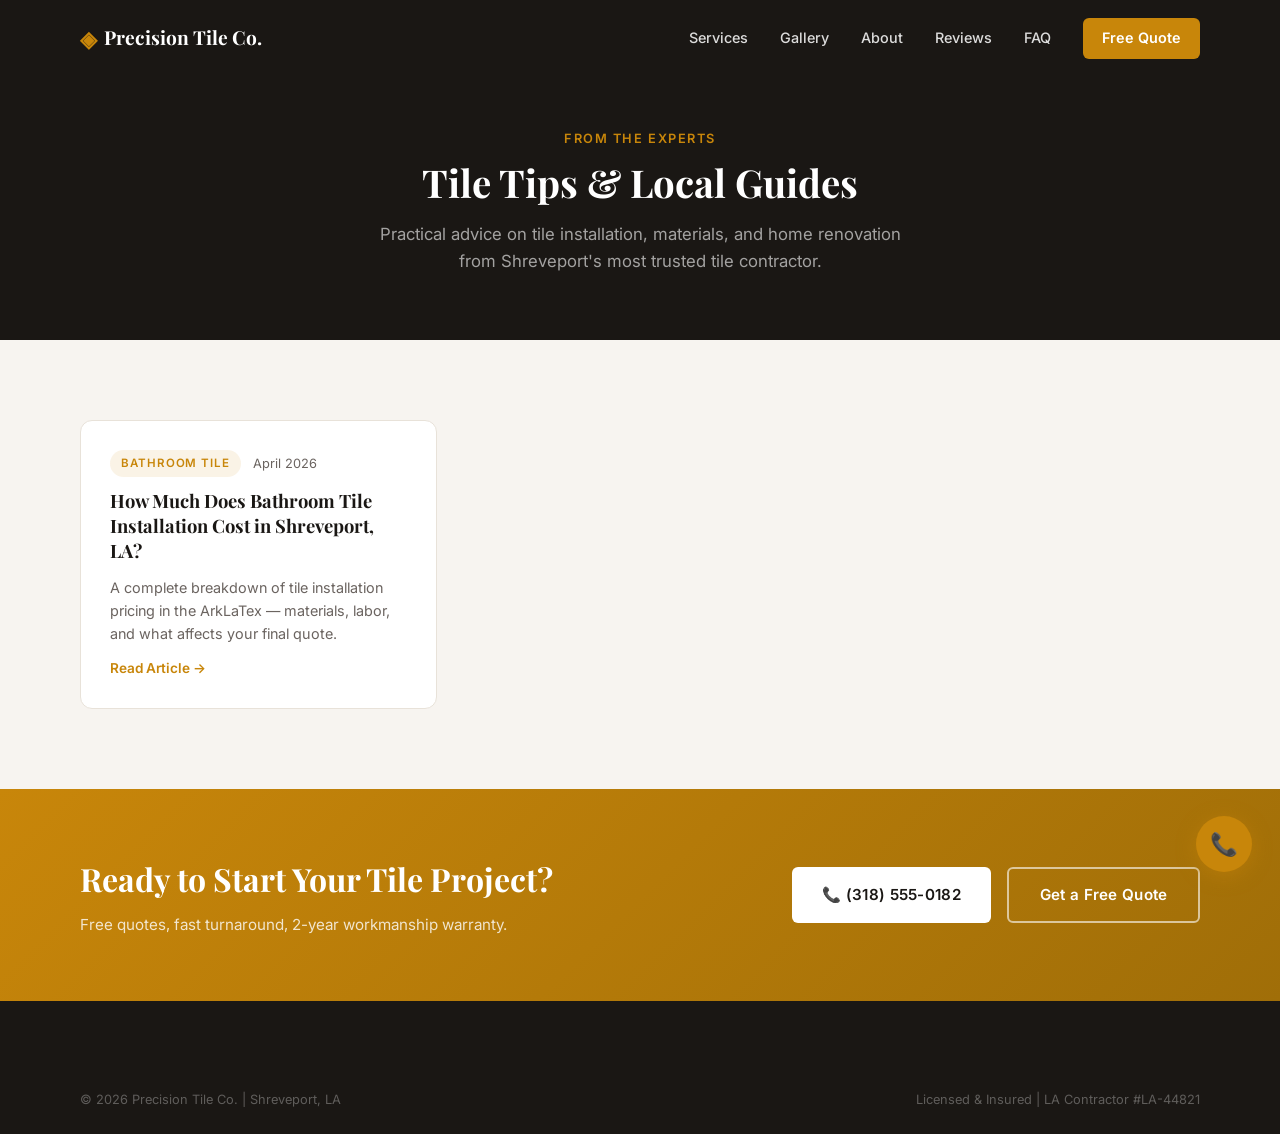
==== articles/index.html @ b84085cd "Add articles/blog section with first SEO article - articles/index.html — blog listing page - article" ====
<!DOCTYPE html>
<html lang="en">
<head>
  <meta charset="UTF-8" />
  <meta name="viewport" content="width=device-width, initial-scale=1.0" />
  <title>Tile Tips & Guides | Precision Tile Co. | Shreveport, LA</title>
  <meta name="description" content="Tile installation tips, guides, and advice from Shreveport's top-rated tile contractor. Learn about bathroom tile, kitchen backsplash, floor tile and more." />
  <link rel="canonical" href="https://tilers.vercel.app/articles/" />
  <meta property="og:title" content="Tile Tips & Guides | Precision Tile Co." />
  <meta property="og:description" content="Tile installation tips and guides from Shreveport's trusted tile contractor." />
  <meta property="og:url" content="https://tilers.vercel.app/articles/" />
  <meta property="og:type" content="website" />
  <link rel="preconnect" href="https://fonts.googleapis.com" />
  <link rel="preconnect" href="https://fonts.gstatic.com" crossorigin />
  <link href="https://fonts.googleapis.com/css2?family=Inter:wght@300;400;500;600;700&family=Playfair+Display:wght@600;700&display=swap" rel="stylesheet" />
  <link rel="stylesheet" href="../assets/css/style.css" />
  <link rel="stylesheet" href="../assets/css/articles.css" />
</head>
<body>

  <header class="nav scrolled" id="nav">
    <div class="nav__inner container">
      <a href="../" class="nav__logo">
        <span class="nav__logo-icon">◈</span>
        Precision Tile Co.
      </a>
      <button class="nav__hamburger" id="hamburger" aria-label="Toggle menu">
        <span></span><span></span><span></span>
      </button>
      <nav class="nav__links" id="navLinks">
        <a href="../#services">Services</a>
        <a href="../#gallery">Gallery</a>
        <a href="../#about">About</a>
        <a href="../#testimonials">Reviews</a>
        <a href="../#faq">FAQ</a>
        <a href="/" class="nav__cta" style="background:var(--color-primary);color:#fff;padding:.55rem 1.2rem;border-radius:6px;">Free Quote</a>
      </nav>
    </div>
  </header>

  <section class="articles-hero">
    <div class="container">
      <p class="section-eyebrow">From the Experts</p>
      <h1 class="section-title">Tile Tips & Local Guides</h1>
      <p class="section-sub">Practical advice on tile installation, materials, and home renovation from Shreveport's most trusted tile contractor.</p>
    </div>
  </section>

  <section class="articles-list">
    <div class="container">
      <div class="articles-grid" id="articlesGrid">

        <!-- ARTICLE CARDS — duplicate this block for each new article -->
        <article class="article-card">
          <div class="article-card__meta">
            <span class="article-card__category">Bathroom Tile</span>
            <span class="article-card__date">April 2026</span>
          </div>
          <h2><a href="how-much-does-bathroom-tile-installation-cost-shreveport.html">How Much Does Bathroom Tile Installation Cost in Shreveport, LA?</a></h2>
          <p>A complete breakdown of tile installation pricing in the ArkLaTex — materials, labor, and what affects your final quote.</p>
          <a href="how-much-does-bathroom-tile-installation-cost-shreveport.html" class="article-card__link">Read Article →</a>
        </article>
        <!-- END ARTICLE CARD -->

      </div>
    </div>
  </section>

  <section class="cta-band">
    <div class="container cta-band__inner">
      <div>
        <h2>Ready to Start Your Tile Project?</h2>
        <p>Free quotes, fast turnaround, 2-year workmanship warranty.</p>
      </div>
      <div class="cta-band__actions">
        <a href="tel:+13185550182" class="btn btn--white">📞 (318) 555-0182</a>
        <a href="../#contact" class="btn btn--outline-white">Get a Free Quote</a>
      </div>
    </div>
  </section>

  <footer class="footer">
    <div class="footer__bottom">
      <div class="container" style="display:flex;justify-content:space-between;flex-wrap:wrap;gap:.5rem;">
        <p style="font-size:.8rem;color:rgba(255,255,255,.3);">© 2026 Precision Tile Co. | Shreveport, LA</p>
        <p style="font-size:.8rem;color:rgba(255,255,255,.3);">Licensed & Insured | LA Contractor #LA-44821</p>
      </div>
    </div>
  </footer>

  <a href="tel:+13185550182" class="fab-call" aria-label="Call us">📞</a>
  <script src="../assets/js/main.js"></script>
</body>
</html>
---- assets/css/style.css ----
/* ============================================================
   PRECISION TILE CO. — Main Stylesheet
   ============================================================ */

/* ── Reset & Base ── */
*, *::before, *::after { box-sizing: border-box; margin: 0; padding: 0; }

:root {
  --color-primary:     #c8860a;
  --color-primary-dk:  #a06e08;
  --color-dark:        #1a1714;
  --color-dark-soft:   #2d2924;
  --color-mid:         #6b6460;
  --color-light:       #f7f4f0;
  --color-white:       #ffffff;
  --color-border:      #e8e2d9;
  --color-accent:      #4a7c6f;

  --font-body:    'Inter', sans-serif;
  --font-display: 'Playfair Display', serif;

  --radius-sm:  6px;
  --radius-md:  12px;
  --radius-lg:  20px;

  --shadow-sm:  0 1px 4px rgba(0,0,0,.08);
  --shadow-md:  0 4px 20px rgba(0,0,0,.10);
  --shadow-lg:  0 12px 40px rgba(0,0,0,.14);

  --transition: .25s ease;
  --container:  1200px;
}

html { scroll-behavior: smooth; }

body {
  font-family: var(--font-body);
  color: var(--color-dark);
  background: var(--color-white);
  line-height: 1.65;
  font-size: 16px;
  -webkit-font-smoothing: antialiased;
}

a { color: inherit; text-decoration: none; }
img { display: block; max-width: 100%; }
ul { list-style: none; }
button { cursor: pointer; font-family: inherit; border: none; background: none; }

/* ── Utilities ── */
.container {
  max-width: var(--container);
  margin-inline: auto;
  padding-inline: clamp(1.25rem, 4vw, 2.5rem);
}

.section-eyebrow {
  font-size: .8rem;
  font-weight: 600;
  letter-spacing: .12em;
  text-transform: uppercase;
  color: var(--color-primary);
  margin-bottom: .6rem;
}

.section-title {
  font-family: var(--font-display);
  font-size: clamp(1.8rem, 3vw, 2.6rem);
  line-height: 1.2;
  color: var(--color-dark);
  margin-bottom: 1rem;
}

.section-sub {
  font-size: 1.05rem;
  color: var(--color-mid);
  max-width: 560px;
  margin-inline: auto;
}

.section-header {
  text-align: center;
  margin-bottom: 3.5rem;
}

/* ── Buttons ── */
.btn {
  display: inline-flex;
  align-items: center;
  gap: .5rem;
  padding: .85rem 1.9rem;
  border-radius: var(--radius-sm);
  font-size: .95rem;
  font-weight: 600;
  letter-spacing: .02em;
  transition: all var(--transition);
  white-space: nowrap;
}

.btn--primary {
  background: var(--color-primary);
  color: var(--color-white);
}
.btn--primary:hover {
  background: var(--color-primary-dk);
  transform: translateY(-2px);
  box-shadow: 0 6px 20px rgba(200,134,10,.35);
}

.btn--ghost {
  background: rgba(255,255,255,.12);
  color: var(--color-white);
  border: 1.5px solid rgba(255,255,255,.4);
  backdrop-filter: blur(4px);
}
.btn--ghost:hover {
  background: rgba(255,255,255,.22);
  border-color: rgba(255,255,255,.7);
}

.btn--white {
  background: var(--color-white);
  color: var(--color-dark);
}
.btn--white:hover {
  background: var(--color-light);
  transform: translateY(-2px);
}

.btn--outline-white {
  border: 2px solid rgba(255,255,255,.6);
  color: var(--color-white);
}
.btn--outline-white:hover {
  background: rgba(255,255,255,.1);
  border-color: var(--color-white);
}

.btn--full { width: 100%; justify-content: center; }

/* ============================================================
   NAV
   ============================================================ */
.nav {
  position: fixed;
  top: 0; left: 0; right: 0;
  z-index: 1000;
  transition: background var(--transition), box-shadow var(--transition);
  padding-block: 1.1rem;
}

.nav.scrolled {
  background: var(--color-white);
  box-shadow: var(--shadow-sm);
}

.nav__inner {
  display: flex;
  align-items: center;
  justify-content: space-between;
  gap: 1.5rem;
}

.nav__logo {
  font-family: var(--font-display);
  font-size: 1.2rem;
  font-weight: 700;
  color: var(--color-white);
  display: flex;
  align-items: center;
  gap: .45rem;
  transition: color var(--transition);
}
.nav.scrolled .nav__logo { color: var(--color-dark); }

.nav__logo-icon {
  font-size: 1.4rem;
  color: var(--color-primary);
}

.nav__links {
  display: flex;
  align-items: center;
  gap: 2rem;
}

.nav__links a {
  font-size: .9rem;
  font-weight: 500;
  color: rgba(255,255,255,.85);
  transition: color var(--transition);
}
.nav.scrolled .nav__links a { color: var(--color-mid); }
.nav__links a:hover { color: var(--color-primary); }

.nav__cta {
  background: var(--color-primary);
  color: var(--color-white) !important;
  padding: .55rem 1.2rem;
  border-radius: var(--radius-sm);
  font-weight: 600 !important;
}
.nav__cta:hover { background: var(--color-primary-dk); }

.nav__hamburger {
  display: none;
  flex-direction: column;
  gap: 5px;
  padding: 4px;
}
.nav__hamburger span {
  display: block;
  width: 24px;
  height: 2px;
  background: var(--color-white);
  border-radius: 2px;
  transition: all var(--transition);
}
.nav.scrolled .nav__hamburger span { background: var(--color-dark); }

/* ============================================================
   HERO
   ============================================================ */
.hero {
  min-height: 100svh;
  display: flex;
  align-items: center;
  position: relative;
  overflow: hidden;
}

.hero__bg {
  position: absolute;
  inset: 0;
  background:
    linear-gradient(135deg, rgba(26,23,20,.88) 0%, rgba(26,23,20,.65) 60%, rgba(26,23,20,.5) 100%),
    repeating-linear-gradient(
      45deg,
      #2d2924 0px, #2d2924 40px,
      #231f1c 40px, #231f1c 80px
    );
  background-size: cover;
}

/* Decorative tile grid overlay */
.hero__bg::after {
  content: '';
  position: absolute;
  inset: 0;
  background-image:
    linear-gradient(rgba(200,134,10,.06) 1px, transparent 1px),
    linear-gradient(90deg, rgba(200,134,10,.06) 1px, transparent 1px);
  background-size: 60px 60px;
}

.hero__content {
  position: relative;
  z-index: 1;
  padding-block: 8rem 4rem;
  max-width: 720px;
}

.hero__eyebrow {
  font-size: .8rem;
  font-weight: 600;
  letter-spacing: .15em;
  text-transform: uppercase;
  color: var(--color-primary);
  margin-bottom: 1.2rem;
}

.hero__headline {
  font-family: var(--font-display);
  font-size: clamp(2.6rem, 6vw, 4.4rem);
  line-height: 1.1;
  color: var(--color-white);
  margin-bottom: 1.4rem;
}

.hero__headline em {
  font-style: normal;
  color: var(--color-primary);
}

.hero__sub {
  font-size: 1.1rem;
  color: rgba(255,255,255,.75);
  max-width: 520px;
  margin-bottom: 2.2rem;
}

.hero__actions {
  display: flex;
  gap: 1rem;
  flex-wrap: wrap;
  margin-bottom: 3.5rem;
}

.hero__stats {
  display: flex;
  gap: 2.5rem;
  flex-wrap: wrap;
}

.hero__stat {
  display: flex;
  flex-direction: column;
  gap: .15rem;
}

.hero__stat strong {
  font-size: 2rem;
  font-weight: 700;
  font-family: var(--font-display);
  color: var(--color-white);
  line-height: 1;
}

.hero__stat span {
  font-size: .8rem;
  color: rgba(255,255,255,.55);
  letter-spacing: .05em;
  text-transform: uppercase;
}

.hero__scroll-hint {
  position: absolute;
  bottom: 2.5rem;
  right: clamp(1.25rem, 4vw, 2.5rem);
  display: flex;
  flex-direction: column;
  align-items: center;
  gap: .8rem;
  z-index: 1;
}

.hero__scroll-hint span {
  font-size: .7rem;
  letter-spacing: .12em;
  text-transform: uppercase;
  color: rgba(255,255,255,.4);
  writing-mode: vertical-lr;
}

.hero__scroll-line {
  width: 1px;
  height: 60px;
  background: linear-gradient(to bottom, rgba(255,255,255,.4), transparent);
  animation: scrollPulse 2s ease-in-out infinite;
}

@keyframes scrollPulse {
  0%, 100% { opacity: .4; transform: scaleY(1); }
  50% { opacity: 1; transform: scaleY(1.15); }
}

/* ============================================================
   SERVICES
   ============================================================ */
.services {
  padding-block: 6rem;
  background: var(--color-white);
}

.services__grid {
  display: grid;
  grid-template-columns: repeat(auto-fill, minmax(300px, 1fr));
  gap: 1.5rem;
}

.service-card {
  background: var(--color-light);
  border: 1px solid var(--color-border);
  border-radius: var(--radius-md);
  padding: 2rem;
  position: relative;
  transition: all var(--transition);
}

.service-card:hover {
  transform: translateY(-4px);
  box-shadow: var(--shadow-md);
  border-color: var(--color-primary);
}

.service-card--featured {
  background: var(--color-dark);
  border-color: var(--color-dark);
  color: var(--color-white);
}

.service-card--featured h3 { color: var(--color-white); }
.service-card--featured p { color: rgba(255,255,255,.7); }
.service-card--featured li { color: rgba(255,255,255,.6); }

.service-card__badge {
  position: absolute;
  top: -1px;
  right: 1.5rem;
  background: var(--color-primary);
  color: var(--color-white);
  font-size: .72rem;
  font-weight: 600;
  letter-spacing: .06em;
  padding: .25rem .75rem;
  border-radius: 0 0 var(--radius-sm) var(--radius-sm);
  text-transform: uppercase;
}

.service-card__icon {
  font-size: 2rem;
  margin-bottom: 1rem;
}

.service-card h3 {
  font-family: var(--font-display);
  font-size: 1.25rem;
  margin-bottom: .6rem;
  color: var(--color-dark);
}

.service-card p {
  font-size: .9rem;
  color: var(--color-mid);
  margin-bottom: 1.2rem;
}

.service-card ul {
  display: flex;
  flex-direction: column;
  gap: .4rem;
}

.service-card li {
  font-size: .85rem;
  color: var(--color-mid);
  padding-left: 1rem;
  position: relative;
}

.service-card li::before {
  content: '→';
  position: absolute;
  left: 0;
  color: var(--color-primary);
  font-size: .75rem;
}

/* ============================================================
   PROCESS
   ============================================================ */
.process {
  padding-block: 5rem;
  background: var(--color-dark);
}

.process .section-eyebrow { color: var(--color-primary); }
.process .section-title { color: var(--color-white); }

.process__steps {
  display: flex;
  align-items: flex-start;
  gap: 0;
  flex-wrap: wrap;
}

.process__step {
  flex: 1;
  min-width: 200px;
  padding: 1.5rem;
  text-align: center;
}

.process__num {
  font-family: var(--font-display);
  font-size: 3.5rem;
  font-weight: 700;
  color: rgba(200,134,10,.25);
  line-height: 1;
  margin-bottom: .8rem;
  transition: color var(--transition);
}

.process__step:hover .process__num { color: var(--color-primary); }

.process__step h3 {
  font-size: 1rem;
  font-weight: 600;
  color: var(--color-white);
  margin-bottom: .5rem;
}

.process__step p {
  font-size: .88rem;
  color: rgba(255,255,255,.55);
  line-height: 1.6;
}

.process__connector {
  flex: 0 0 auto;
  align-self: center;
  width: 2rem;
  height: 1px;
  background: rgba(200,134,10,.25);
  margin-top: -2rem;
}

/* ============================================================
   GALLERY
   ============================================================ */
.gallery {
  padding-block: 6rem;
  background: var(--color-light);
}

.gallery__filters {
  display: flex;
  gap: .5rem;
  flex-wrap: wrap;
  justify-content: center;
  margin-bottom: 2.5rem;
}

.gallery__filter {
  padding: .5rem 1.25rem;
  border-radius: 100px;
  font-size: .85rem;
  font-weight: 500;
  color: var(--color-mid);
  border: 1.5px solid var(--color-border);
  background: var(--color-white);
  transition: all var(--transition);
}

.gallery__filter:hover,
.gallery__filter.active {
  background: var(--color-primary);
  border-color: var(--color-primary);
  color: var(--color-white);
}

.gallery__grid {
  display: grid;
  grid-template-columns: repeat(4, 1fr);
  grid-auto-rows: 220px;
  gap: 1rem;
}

.gallery__item { border-radius: var(--radius-md); overflow: hidden; }
.gallery__item--tall { grid-row: span 2; }
.gallery__item--wide { grid-column: span 2; }

.gallery__item.hidden { display: none; }

.gallery__placeholder {
  width: 100%;
  height: 100%;
  display: flex;
  align-items: flex-end;
  padding: 1.2rem;
  position: relative;
  overflow: hidden;
  transition: transform var(--transition);
}

.gallery__item:hover .gallery__placeholder { transform: scale(1.03); }

.gallery__placeholder::before {
  content: '';
  position: absolute;
  inset: 0;
  background: linear-gradient(to top, rgba(0,0,0,.65) 0%, transparent 55%);
  z-index: 1;
}

.gallery__placeholder--1 { background: linear-gradient(135deg, #6b7280 0%, #9ca3af 50%, #d1d5db 100%); }
.gallery__placeholder--2 { background: linear-gradient(135deg, #78716c 0%, #a8a29e 50%, #e7e5e4 100%); }
.gallery__placeholder--3 { background: linear-gradient(135deg, #4b5563 0%, #6b7280 50%, #9ca3af 100%); }
.gallery__placeholder--4 { background: linear-gradient(135deg, #57534e 0%, #78716c 50%, #a8a29e 100%); }
.gallery__placeholder--5 { background: linear-gradient(135deg, #44403c 0%, #78716c 50%, #d6d3d1 100%); }
.gallery__placeholder--6 { background: linear-gradient(135deg, #374151 0%, #6b7280 50%, #d1d5db 100%); }
.gallery__placeholder--7 { background: linear-gradient(135deg, #292524 0%, #57534e 50%, #a8a29e 100%); }
.gallery__placeholder--8 { background: linear-gradient(135deg, #1c1917 0%, #44403c 50%, #78716c 100%); }

/* Tile pattern overlays */
.gallery__placeholder--1::after,
.gallery__placeholder--3::after,
.gallery__placeholder--7::after {
  content: '';
  position: absolute;
  inset: 0;
  background-image:
    linear-gradient(rgba(255,255,255,.07) 1px, transparent 1px),
    linear-gradient(90deg, rgba(255,255,255,.07) 1px, transparent 1px);
  background-size: 40px 40px;
}

.gallery__placeholder--2::after,
.gallery__placeholder--5::after {
  content: '';
  position: absolute;
  inset: 0;
  background-image:
    linear-gradient(rgba(255,255,255,.06) 1px, transparent 1px),
    linear-gradient(90deg, rgba(255,255,255,.06) 1px, transparent 1px);
  background-size: 60px 60px;
}

.gallery__label {
  position: relative;
  z-index: 2;
  color: var(--color-white);
  font-size: .85rem;
  font-weight: 500;
  line-height: 1.4;
}

.gallery__label small {
  display: block;
  font-size: .75rem;
  color: rgba(255,255,255,.7);
  font-weight: 400;
  margin-top: .15rem;
}

/* ============================================================
   ABOUT
   ============================================================ */
.about {
  padding-block: 6rem;
  background: var(--color-white);
}

.about__inner {
  display: grid;
  grid-template-columns: 1fr 1.1fr;
  gap: 5rem;
  align-items: center;
}

.about__img-block {
  position: relative;
}

.about__img-main {
  border-radius: var(--radius-lg);
  overflow: hidden;
  aspect-ratio: 4/5;
}

.about__img-placeholder {
  width: 100%;
  height: 100%;
  background: linear-gradient(135deg, var(--color-dark-soft) 0%, #44403c 60%, #78716c 100%);
  display: flex;
  align-items: center;
  justify-content: center;
  position: relative;
  min-height: 400px;
}

.about__img-placeholder::after {
  content: '';
  position: absolute;
  inset: 0;
  background-image:
    linear-gradient(rgba(200,134,10,.08) 1px, transparent 1px),
    linear-gradient(90deg, rgba(200,134,10,.08) 1px, transparent 1px);
  background-size: 30px 30px;
}

.about__img-placeholder span {
  position: relative;
  z-index: 1;
  font-family: var(--font-display);
  font-size: 1.3rem;
  color: rgba(255,255,255,.5);
  letter-spacing: .05em;
}

.about__badge-card {
  position: absolute;
  bottom: -1.5rem;
  right: -1.5rem;
  background: var(--color-white);
  border-radius: var(--radius-md);
  padding: 1.2rem 1.5rem;
  box-shadow: var(--shadow-lg);
  border: 1px solid var(--color-border);
  max-width: 220px;
}

.about__badge-card strong {
  display: block;
  font-size: .95rem;
  color: var(--color-dark);
  margin-bottom: .25rem;
}

.about__badge-card span {
  font-size: .78rem;
  color: var(--color-mid);
  line-height: 1.4;
}

.about__content .section-title { margin-bottom: 1.2rem; }

.about__content p {
  color: var(--color-mid);
  margin-bottom: 1rem;
  font-size: .95rem;
}

.about__highlights {
  display: flex;
  flex-direction: column;
  gap: 1.2rem;
  margin: 2rem 0;
}

.about__highlight {
  display: flex;
  gap: 1rem;
  align-items: flex-start;
}

.about__highlight-icon {
  flex-shrink: 0;
  width: 28px;
  height: 28px;
  border-radius: 50%;
  background: rgba(200,134,10,.12);
  color: var(--color-primary);
  display: flex;
  align-items: center;
  justify-content: center;
  font-size: .85rem;
  font-weight: 700;
  margin-top: .1rem;
}

.about__highlight strong {
  display: block;
  font-size: .9rem;
  color: var(--color-dark);
  margin-bottom: .2rem;
}

.about__highlight p {
  font-size: .85rem;
  color: var(--color-mid);
  margin: 0;
}

/* ============================================================
   TESTIMONIALS
   ============================================================ */
.testimonials {
  padding-block: 6rem;
  background: var(--color-light);
}

.testimonials__grid {
  display: grid;
  grid-template-columns: repeat(auto-fill, minmax(300px, 1fr));
  gap: 1.5rem;
}

.testimonial-card {
  background: var(--color-white);
  border: 1px solid var(--color-border);
  border-radius: var(--radius-md);
  padding: 1.8rem;
  transition: all var(--transition);
}

.testimonial-card:hover {
  transform: translateY(-3px);
  box-shadow: var(--shadow-md);
}

.testimonial-card--featured {
  background: var(--color-dark);
  border-color: var(--color-dark);
  grid-row: span 1;
}

.testimonial-card--featured .testimonial-card__stars { color: var(--color-primary); }
.testimonial-card--featured p { color: rgba(255,255,255,.8); }
.testimonial-card--featured strong { color: var(--color-white); }
.testimonial-card--featured span { color: rgba(255,255,255,.45); }

.testimonial-card__stars {
  color: #f59e0b;
  font-size: 1rem;
  letter-spacing: .05em;
  margin-bottom: 1rem;
}

.testimonial-card p {
  font-size: .9rem;
  color: var(--color-mid);
  line-height: 1.7;
  margin-bottom: 1.5rem;
  font-style: italic;
}

.testimonial-card p::before { content: '"'; }
.testimonial-card p::after { content: '"'; }

.testimonial-card__author {
  display: flex;
  align-items: center;
  gap: .9rem;
}

.testimonial-card__avatar {
  width: 40px;
  height: 40px;
  border-radius: 50%;
  background: var(--color-primary);
  color: var(--color-white);
  display: flex;
  align-items: center;
  justify-content: center;
  font-size: .75rem;
  font-weight: 700;
  letter-spacing: .03em;
  flex-shrink: 0;
}

.testimonial-card__author strong {
  display: block;
  font-size: .9rem;
  color: var(--color-dark);
}

.testimonial-card__author span {
  font-size: .8rem;
  color: var(--color-mid);
}

/* ============================================================
   CTA BAND
   ============================================================ */
.cta-band {
  background: linear-gradient(135deg, var(--color-primary) 0%, var(--color-primary-dk) 100%);
  padding-block: 4rem;
}

.cta-band__inner {
  display: flex;
  align-items: center;
  justify-content: space-between;
  gap: 2rem;
  flex-wrap: wrap;
}

.cta-band h2 {
  font-family: var(--font-display);
  font-size: clamp(1.5rem, 3vw, 2rem);
  color: var(--color-white);
  margin-bottom: .4rem;
}

.cta-band p { color: rgba(255,255,255,.8); font-size: .95rem; }

.cta-band__actions {
  display: flex;
  gap: 1rem;
  flex-wrap: wrap;
}

/* ============================================================
   CONTACT
   ============================================================ */
.contact {
  padding-block: 6rem;
  background: var(--color-white);
}

.contact__inner {
  display: grid;
  grid-template-columns: 1fr 1.2fr;
  gap: 5rem;
  align-items: flex-start;
}

.contact__info .section-title { margin-bottom: 1rem; }

.contact__info > p {
  font-size: .95rem;
  color: var(--color-mid);
  margin-bottom: 2rem;
}

.contact__details {
  display: flex;
  flex-direction: column;
  gap: 1.4rem;
}

.contact__detail {
  display: flex;
  gap: 1rem;
  align-items: flex-start;
}

.contact__detail-icon {
  font-size: 1.2rem;
  width: 40px;
  height: 40px;
  border-radius: var(--radius-sm);
  background: var(--color-light);
  display: flex;
  align-items: center;
  justify-content: center;
  flex-shrink: 0;
}

.contact__detail strong {
  display: block;
  font-size: .85rem;
  color: var(--color-mid);
  font-weight: 500;
  margin-bottom: .15rem;
}

.contact__detail span,
.contact__detail p {
  font-size: .9rem;
  color: var(--color-dark);
  line-height: 1.5;
}

.contact__detail a { color: var(--color-primary); }
.contact__detail a:hover { text-decoration: underline; }

/* Form */
.contact__form {
  background: var(--color-light);
  border-radius: var(--radius-lg);
  padding: 2.5rem;
  border: 1px solid var(--color-border);
}

.form-row {
  display: grid;
  grid-template-columns: 1fr 1fr;
  gap: 1rem;
}

.form-group {
  display: flex;
  flex-direction: column;
  gap: .45rem;
  margin-bottom: 1.2rem;
}

.form-group label {
  font-size: .82rem;
  font-weight: 600;
  color: var(--color-dark);
  letter-spacing: .02em;
}

.form-group input,
.form-group select,
.form-group textarea {
  width: 100%;
  padding: .75rem 1rem;
  border-radius: var(--radius-sm);
  border: 1.5px solid var(--color-border);
  background: var(--color-white);
  font-family: var(--font-body);
  font-size: .9rem;
  color: var(--color-dark);
  transition: border-color var(--transition);
  outline: none;
  appearance: none;
}

.form-group input:focus,
.form-group select:focus,
.form-group textarea:focus {
  border-color: var(--color-primary);
  box-shadow: 0 0 0 3px rgba(200,134,10,.12);
}

.form-group textarea { resize: vertical; min-height: 120px; }

.form-note {
  font-size: .75rem;
  color: var(--color-mid);
  text-align: center;
  margin-top: .75rem;
}

.form-success {
  display: none;
  background: rgba(74,124,111,.12);
  border: 1px solid var(--color-accent);
  color: var(--color-accent);
  border-radius: var(--radius-sm);
  padding: .9rem 1.2rem;
  text-align: center;
  font-weight: 500;
  margin-top: 1rem;
}

.form-success.visible { display: block; }

/* ============================================================
   FOOTER
   ============================================================ */
.footer {
  background: var(--color-dark);
  padding-top: 4rem;
}

.footer__inner {
  display: grid;
  grid-template-columns: 2fr 1fr 1fr 1.5fr;
  gap: 3rem;
  padding-bottom: 3rem;
  border-bottom: 1px solid rgba(255,255,255,.08);
}

.footer__brand .nav__logo {
  color: var(--color-white);
  margin-bottom: 1rem;
  display: inline-flex;
}

.footer__brand p {
  font-size: .88rem;
  color: rgba(255,255,255,.45);
  max-width: 260px;
  line-height: 1.6;
}

.footer__links,
.footer__contact {
  display: flex;
  flex-direction: column;
  gap: .75rem;
}

.footer__links strong,
.footer__contact strong {
  font-size: .8rem;
  font-weight: 600;
  letter-spacing: .1em;
  text-transform: uppercase;
  color: rgba(255,255,255,.5);
  margin-bottom: .25rem;
}

.footer__links a,
.footer__contact a {
  font-size: .88rem;
  color: rgba(255,255,255,.6);
  transition: color var(--transition);
}

.footer__links a:hover,
.footer__contact a:hover { color: var(--color-primary); }

.footer__contact p {
  font-size: .88rem;
  color: rgba(255,255,255,.45);
}

.footer__bottom {
  padding-block: 1.5rem;
}

.footer__bottom .container {
  display: flex;
  justify-content: space-between;
  flex-wrap: wrap;
  gap: .5rem;
}

.footer__bottom p {
  font-size: .8rem;
  color: rgba(255,255,255,.3);
}

/* ============================================================
   FLOATING CALL BUTTON
   ============================================================ */
.fab-call {
  position: fixed;
  bottom: 1.75rem;
  right: 1.75rem;
  width: 56px;
  height: 56px;
  border-radius: 50%;
  background: var(--color-primary);
  color: var(--color-white);
  display: flex;
  align-items: center;
  justify-content: center;
  font-size: 1.4rem;
  box-shadow: 0 4px 20px rgba(200,134,10,.45);
  z-index: 900;
  transition: all var(--transition);
  animation: fabPulse 3s ease-in-out infinite;
}

.fab-call:hover {
  transform: scale(1.1);
  box-shadow: 0 6px 28px rgba(200,134,10,.6);
}

@keyframes fabPulse {
  0%, 100% { box-shadow: 0 4px 20px rgba(200,134,10,.45); }
  50% { box-shadow: 0 4px 32px rgba(200,134,10,.7); }
}

/* ============================================================
   FAQ
   ============================================================ */
.faq {
  padding-block: 6rem;
  background: var(--color-white);
}

.faq__grid {
  max-width: 800px;
  margin-inline: auto;
  display: flex;
  flex-direction: column;
  gap: .75rem;
}

.faq__item {
  border: 1px solid var(--color-border);
  border-radius: var(--radius-md);
  overflow: hidden;
  transition: border-color var(--transition);
}

.faq__item.open { border-color: var(--color-primary); }

.faq__question {
  width: 100%;
  display: flex;
  justify-content: space-between;
  align-items: center;
  gap: 1rem;
  padding: 1.2rem 1.5rem;
  text-align: left;
  font-size: .95rem;
  font-weight: 600;
  color: var(--color-dark);
  background: var(--color-light);
  cursor: pointer;
  transition: background var(--transition), color var(--transition);
}

.faq__item.open .faq__question {
  background: var(--color-dark);
  color: var(--color-white);
}

.faq__icon {
  flex-shrink: 0;
  width: 24px;
  height: 24px;
  border-radius: 50%;
  background: var(--color-border);
  display: flex;
  align-items: center;
  justify-content: center;
  font-size: 1.1rem;
  font-weight: 400;
  transition: all var(--transition);
  color: var(--color-mid);
}

.faq__item.open .faq__icon {
  background: var(--color-primary);
  color: var(--color-white);
  transform: rotate(45deg);
}

.faq__answer {
  max-height: 0;
  overflow: hidden;
  transition: max-height .35s ease, padding .35s ease;
}

.faq__item.open .faq__answer { max-height: 300px; }

.faq__answer p {
  padding: 1.2rem 1.5rem;
  font-size: .92rem;
  color: var(--color-mid);
  line-height: 1.7;
  border-top: 1px solid var(--color-border);
}

.faq__answer a { color: var(--color-primary); }
.faq__answer a:hover { text-decoration: underline; }

/* ============================================================
   ANIMATIONS
   ============================================================ */
.fade-in {
  opacity: 0;
  transform: translateY(24px);
  transition: opacity .6s ease, transform .6s ease;
}

.fade-in.visible {
  opacity: 1;
  transform: translateY(0);
}

/* ============================================================
   RESPONSIVE
   ============================================================ */
@media (max-width: 1024px) {
  .about__inner { grid-template-columns: 1fr; gap: 3rem; }
  .about__visual { display: none; }
  .contact__inner { grid-template-columns: 1fr; gap: 3rem; }
  .footer__inner { grid-template-columns: 1fr 1fr; gap: 2rem; }
  .gallery__grid { grid-template-columns: repeat(3, 1fr); }
}

@media (max-width: 768px) {
  .nav__links {
    position: fixed;
    top: 0; left: 0; right: 0;
    height: 100svh;
    background: var(--color-dark);
    flex-direction: column;
    justify-content: center;
    gap: 2.5rem;
    transform: translateX(-100%);
    transition: transform .35s ease;
    z-index: 999;
  }

  .nav__links.open { transform: translateX(0); }
  .nav__links a { color: var(--color-white) !important; font-size: 1.2rem; }
  .nav__links .nav__cta { padding: .7rem 2rem; }

  .nav__hamburger { display: flex; z-index: 1001; }
  .nav__hamburger.active span:nth-child(1) { transform: rotate(45deg) translate(5px, 5px); }
  .nav__hamburger.active span:nth-child(2) { opacity: 0; }
  .nav__hamburger.active span:nth-child(3) { transform: rotate(-45deg) translate(5px, -5px); }

  .hero__actions { flex-direction: column; }
  .hero__stats { gap: 1.5rem; }

  .process__steps { flex-direction: column; align-items: center; }
  .process__connector { width: 1px; height: 2rem; }

  .gallery__grid {
    grid-template-columns: repeat(2, 1fr);
    grid-auto-rows: 180px;
  }
  .gallery__item--wide { grid-column: span 2; }

  .form-row { grid-template-columns: 1fr; }

  .footer__inner { grid-template-columns: 1fr; }

  .cta-band__inner { flex-direction: column; text-align: center; }
  .cta-band__actions { justify-content: center; }

  .testimonials__grid { grid-template-columns: 1fr; }
  .services__grid { grid-template-columns: 1fr; }
}

@media (max-width: 480px) {
  .gallery__grid {
    grid-template-columns: 1fr;
    grid-auto-rows: 200px;
  }
  .gallery__item--tall,
  .gallery__item--wide { grid-column: span 1; grid-row: span 1; }
  .footer__bottom .container { flex-direction: column; }
  .hero__stat strong { font-size: 1.6rem; }
}
---- assets/css/articles.css ----
/* ============================================================
   ARTICLES — Listing & Single Article Pages
   ============================================================ */

/* ── Articles Hero ── */
.articles-hero {
  padding-block: 8rem 4rem;
  background: var(--color-dark);
  text-align: center;
}

.articles-hero .section-eyebrow { color: var(--color-primary); }
.articles-hero .section-title { color: var(--color-white); }
.articles-hero .section-sub { color: rgba(255,255,255,.6); margin-inline: auto; }

/* ── Articles Listing ── */
.articles-list {
  padding-block: 5rem;
  background: var(--color-light);
}

.articles-grid {
  display: grid;
  grid-template-columns: repeat(auto-fill, minmax(320px, 1fr));
  gap: 1.5rem;
}

.article-card {
  background: var(--color-white);
  border: 1px solid var(--color-border);
  border-radius: var(--radius-md);
  padding: 1.8rem;
  transition: all var(--transition);
  display: flex;
  flex-direction: column;
  gap: .75rem;
}

.article-card:hover {
  transform: translateY(-3px);
  box-shadow: var(--shadow-md);
  border-color: var(--color-primary);
}

.article-card__meta {
  display: flex;
  align-items: center;
  gap: .75rem;
}

.article-card__category {
  font-size: .72rem;
  font-weight: 600;
  letter-spacing: .08em;
  text-transform: uppercase;
  background: rgba(200,134,10,.1);
  color: var(--color-primary);
  padding: .25rem .7rem;
  border-radius: 100px;
}

.article-card__date {
  font-size: .8rem;
  color: var(--color-mid);
}

.article-card h2 {
  font-family: var(--font-display);
  font-size: 1.15rem;
  line-height: 1.35;
  color: var(--color-dark);
}

.article-card h2 a { color: inherit; }
.article-card h2 a:hover { color: var(--color-primary); }

.article-card p {
  font-size: .9rem;
  color: var(--color-mid);
  line-height: 1.6;
  flex: 1;
}

.article-card__link {
  font-size: .85rem;
  font-weight: 600;
  color: var(--color-primary);
  transition: gap var(--transition);
}

.article-card__link:hover { text-decoration: underline; }

/* ── Single Article Layout ── */
.article-layout {
  display: grid;
  grid-template-columns: 1fr 300px;
  gap: 4rem;
  padding-block: 4rem;
  align-items: flex-start;
}

/* ── Article Header ── */
.article-header {
  margin-bottom: 2.5rem;
  padding-bottom: 2rem;
  border-bottom: 1px solid var(--color-border);
}

.article-header__meta {
  display: flex;
  align-items: center;
  gap: 1rem;
  flex-wrap: wrap;
  margin-bottom: 1.2rem;
}

.article-breadcrumb {
  font-size: .82rem;
  color: var(--color-mid);
  transition: color var(--transition);
}
.article-breadcrumb:hover { color: var(--color-primary); }

.article-header h1 {
  font-family: var(--font-display);
  font-size: clamp(1.6rem, 3vw, 2.4rem);
  line-height: 1.2;
  color: var(--color-dark);
  margin-bottom: 1rem;
}

.article-intro {
  font-size: 1.05rem;
  color: var(--color-mid);
  line-height: 1.7;
  margin-bottom: 1.5rem;
}

.article-author {
  display: flex;
  align-items: center;
  gap: .9rem;
}

.article-author__avatar {
  width: 44px;
  height: 44px;
  border-radius: 50%;
  background: var(--color-primary);
  color: var(--color-white);
  display: flex;
  align-items: center;
  justify-content: center;
  font-size: .78rem;
  font-weight: 700;
  flex-shrink: 0;
}

.article-author strong { display: block; font-size: .9rem; }
.article-author span { font-size: .8rem; color: var(--color-mid); }

/* ── Article Content ── */
.article-content h2 {
  font-family: var(--font-display);
  font-size: 1.4rem;
  color: var(--color-dark);
  margin-top: 2.5rem;
  margin-bottom: .9rem;
}

.article-content h3 {
  font-size: 1rem;
  font-weight: 600;
  color: var(--color-dark);
  margin-top: 1.8rem;
  margin-bottom: .6rem;
}

.article-content p {
  font-size: .95rem;
  color: var(--color-mid);
  line-height: 1.75;
  margin-bottom: 1rem;
}

.article-content ul {
  margin-bottom: 1rem;
  padding-left: 0;
  display: flex;
  flex-direction: column;
  gap: .4rem;
}

.article-content li {
  font-size: .92rem;
  color: var(--color-mid);
  padding-left: 1.2rem;
  position: relative;
  line-height: 1.6;
}

.article-content li::before {
  content: '→';
  position: absolute;
  left: 0;
  color: var(--color-primary);
  font-size: .8rem;
}

.article-content strong { color: var(--color-dark); }

/* ── Price Table ── */
.price-table {
  border: 1px solid var(--color-border);
  border-radius: var(--radius-md);
  overflow: hidden;
  margin-block: 1.5rem;
}

.price-row {
  display: grid;
  grid-template-columns: 1fr auto;
  gap: 1rem;
  padding: .9rem 1.2rem;
  font-size: .9rem;
  border-bottom: 1px solid var(--color-border);
}

.price-row:last-child { border-bottom: none; }

.price-row--header {
  background: var(--color-dark);
  color: var(--color-white);
  font-weight: 600;
  font-size: .8rem;
  letter-spacing: .04em;
}

.price-row:not(.price-row--header):nth-child(even) {
  background: var(--color-light);
}

.price-row span:last-child {
  font-weight: 600;
  color: var(--color-dark);
  white-space: nowrap;
}

.price-row--header span:last-child { color: var(--color-white); }

/* ── Article CTA Box ── */
.article-cta {
  background: var(--color-dark);
  border-radius: var(--radius-md);
  padding: 2rem;
  margin-block: 2.5rem;
}

.article-cta h3 {
  font-family: var(--font-display);
  font-size: 1.2rem;
  color: var(--color-white);
  margin-top: 0;
  margin-bottom: .5rem;
}

.article-cta p {
  color: rgba(255,255,255,.65);
  margin-bottom: 0;
}

/* ── Sidebar ── */
.article-sidebar {
  display: flex;
  flex-direction: column;
  gap: 1.25rem;
  position: sticky;
  top: 6rem;
}

.sidebar-card {
  background: var(--color-light);
  border: 1px solid var(--color-border);
  border-radius: var(--radius-md);
  padding: 1.4rem;
  display: flex;
  flex-direction: column;
  gap: .75rem;
}

.sidebar-card strong {
  font-size: .85rem;
  font-weight: 700;
  color: var(--color-dark);
  text-transform: uppercase;
  letter-spacing: .06em;
}

.sidebar-card p {
  font-size: .85rem;
  color: var(--color-mid);
  line-height: 1.5;
}

.sidebar-links {
  display: flex;
  flex-direction: column;
  gap: .5rem;
}

.sidebar-links li { padding-left: 0; }
.sidebar-links li::before { display: none; }

.sidebar-links a {
  font-size: .88rem;
  color: var(--color-mid);
  transition: color var(--transition);
  display: flex;
  align-items: center;
  gap: .4rem;
}

.sidebar-links a:hover { color: var(--color-primary); }

/* ── Responsive ── */
@media (max-width: 900px) {
  .article-layout {
    grid-template-columns: 1fr;
    gap: 2.5rem;
  }

  .article-sidebar {
    position: static;
    flex-direction: row;
    flex-wrap: wrap;
  }

  .sidebar-card { flex: 1; min-width: 220px; }
}

@media (max-width: 600px) {
  .articles-hero { padding-block: 7rem 3rem; }
  .article-sidebar { flex-direction: column; }
  .price-row { grid-template-columns: 1fr; gap: .2rem; }
  .price-row span:last-child { font-size: .85rem; }
}
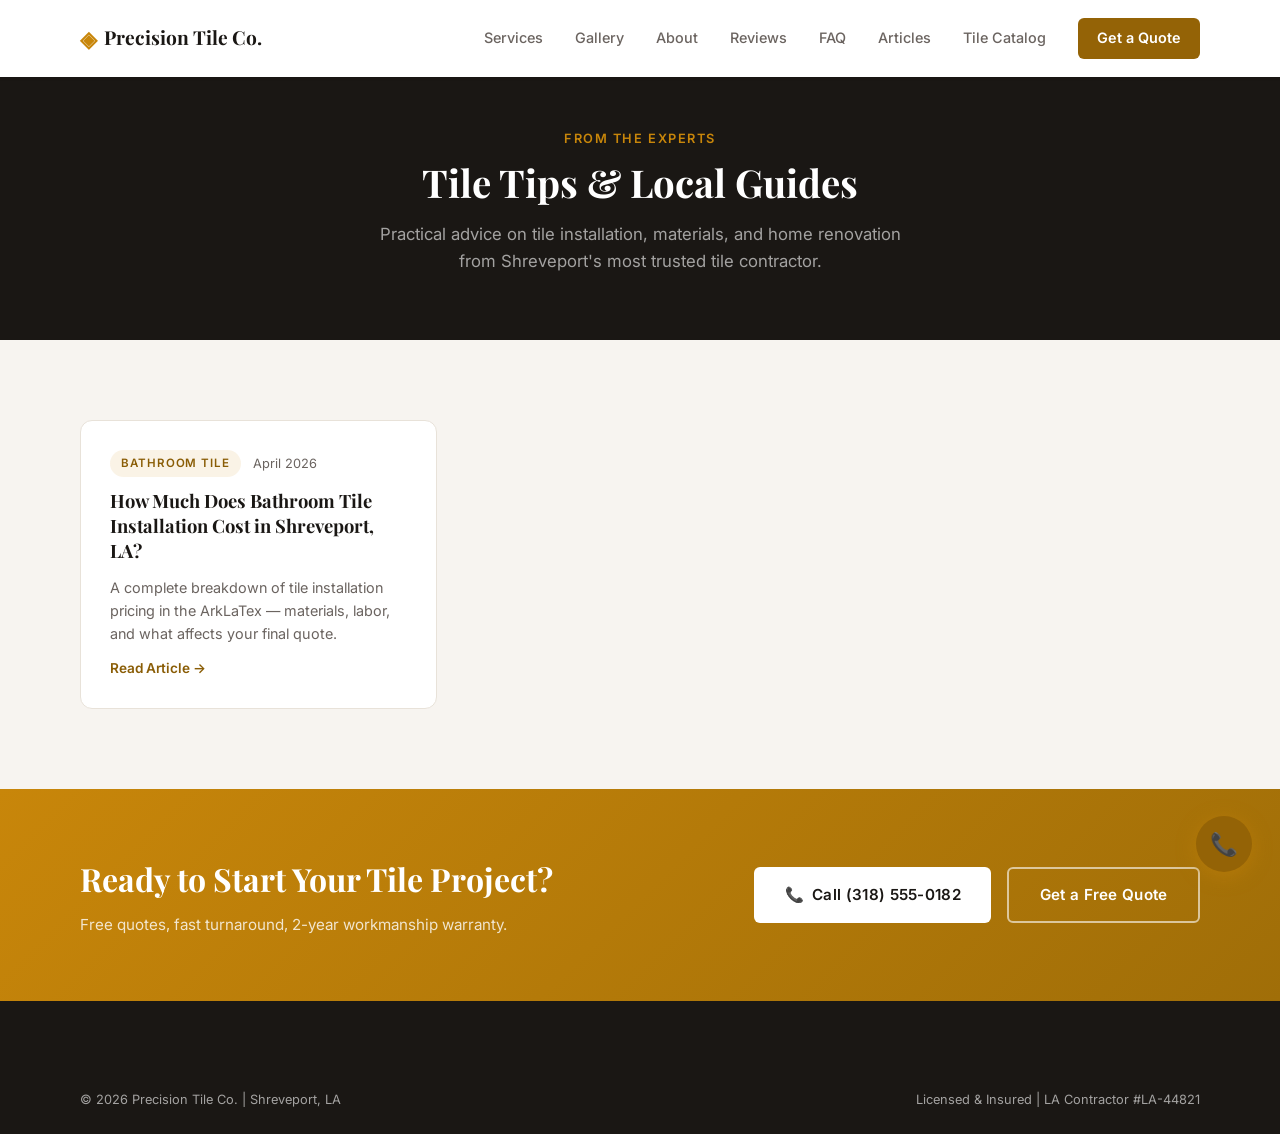
==== commit 0ccd9556: "Capture form leads, fix article JS crash, raise a11y and SEO scores - Homepage contact form only sim" ====
--- a/articles/index.html
+++ b/articles/index.html
@@ -12,31 +12,39 @@
   <meta property="og:type" content="website" />
   <link rel="preconnect" href="https://fonts.googleapis.com" />
   <link rel="preconnect" href="https://fonts.gstatic.com" crossorigin />
-  <link href="https://fonts.googleapis.com/css2?family=Inter:wght@300;400;500;600;700&family=Playfair+Display:wght@600;700&display=swap" rel="stylesheet" />
+  <link href="https://fonts.googleapis.com/css2?family=Inter:wght@400;500;600;700&family=Playfair+Display:wght@600;700&display=swap" rel="stylesheet" />
   <link rel="stylesheet" href="../assets/css/style.css" />
   <link rel="stylesheet" href="../assets/css/articles.css" />
+  <link rel="icon" href="../favicon.svg" type="image/svg+xml" />
+  <meta name="theme-color" content="#1a1714" />
 </head>
 <body>
+
+  <a href="#main" class="skip-link">Skip to content</a>
 
   <header class="nav scrolled" id="nav">
     <div class="nav__inner container">
       <a href="../" class="nav__logo">
-        <span class="nav__logo-icon">◈</span>
+        <span class="nav__logo-icon" aria-hidden="true">◈</span>
         Precision Tile Co.
       </a>
-      <button class="nav__hamburger" id="hamburger" aria-label="Toggle menu">
+      <button class="nav__hamburger" id="hamburger" aria-label="Toggle menu" aria-expanded="false" aria-controls="navLinks">
         <span></span><span></span><span></span>
       </button>
-      <nav class="nav__links" id="navLinks">
+      <nav class="nav__links" id="navLinks" aria-label="Main">
         <a href="../#services">Services</a>
         <a href="../#gallery">Gallery</a>
         <a href="../#about">About</a>
         <a href="../#testimonials">Reviews</a>
         <a href="../#faq">FAQ</a>
-        <a href="/" class="nav__cta" style="background:var(--color-primary);color:#fff;padding:.55rem 1.2rem;border-radius:6px;">Free Quote</a>
+        <a href="../articles/" aria-current="page">Articles</a>
+        <a href="../daltile-catalog/">Tile Catalog</a>
+        <a href="../quote.html" class="nav__cta">Get a Quote</a>
       </nav>
     </div>
   </header>
+
+  <main id="main">
 
   <section class="articles-hero">
     <div class="container">
@@ -66,6 +74,8 @@
     </div>
   </section>
 
+  </main>
+
   <section class="cta-band">
     <div class="container cta-band__inner">
       <div>
@@ -73,8 +83,8 @@
         <p>Free quotes, fast turnaround, 2-year workmanship warranty.</p>
       </div>
       <div class="cta-band__actions">
-        <a href="tel:+13185550182" class="btn btn--white">📞 (318) 555-0182</a>
-        <a href="../#contact" class="btn btn--outline-white">Get a Free Quote</a>
+        <a href="tel:+13185550182" class="btn btn--white"><span aria-hidden="true">📞</span> Call (318) 555-0182</a>
+        <a href="../quote.html" class="btn btn--outline-white">Get a Free Quote</a>
       </div>
     </div>
   </section>
@@ -82,13 +92,13 @@
   <footer class="footer">
     <div class="footer__bottom">
       <div class="container" style="display:flex;justify-content:space-between;flex-wrap:wrap;gap:.5rem;">
-        <p style="font-size:.8rem;color:rgba(255,255,255,.3);">© 2026 Precision Tile Co. | Shreveport, LA</p>
-        <p style="font-size:.8rem;color:rgba(255,255,255,.3);">Licensed & Insured | LA Contractor #LA-44821</p>
+        <p style="font-size:.8rem;color:rgba(255,255,255,.6);">© 2026 Precision Tile Co. | Shreveport, LA</p>
+        <p style="font-size:.8rem;color:rgba(255,255,255,.6);">Licensed &amp; Insured | LA Contractor #LA-44821</p>
       </div>
     </div>
   </footer>
 
-  <a href="tel:+13185550182" class="fab-call" aria-label="Call us">📞</a>
+  <a href="tel:+13185550182" class="fab-call" aria-label="Call Precision Tile Co. at (318) 555-0182"><span aria-hidden="true">📞</span></a>
   <script src="../assets/js/main.js"></script>
 </body>
 </html>
--- a/assets/css/style.css
+++ b/assets/css/style.css
@@ -8,6 +8,11 @@
 :root {
   --color-primary:     #c8860a;
   --color-primary-dk:  #a06e08;
+  /* Accessible variants of the brand gold (WCAG AA, 4.5:1+).
+     --color-primary stays for accents on dark backgrounds and decorative use. */
+  --color-primary-ink:   #8a5d06;  /* gold text on white / light backgrounds */
+  --color-primary-solid: #946306;  /* gold fill behind white text */
+  --color-primary-solid-dk: #7a5205;
   --color-dark:        #1a1714;
   --color-dark-soft:   #2d2924;
   --color-mid:         #6b6460;
@@ -59,7 +64,7 @@
   font-weight: 600;
   letter-spacing: .12em;
   text-transform: uppercase;
-  color: var(--color-primary);
+  color: var(--color-primary-ink);
   margin-bottom: .6rem;
 }
 
@@ -98,11 +103,11 @@
 }
 
 .btn--primary {
-  background: var(--color-primary);
+  background: var(--color-primary-solid);
   color: var(--color-white);
 }
 .btn--primary:hover {
-  background: var(--color-primary-dk);
+  background: var(--color-primary-solid-dk);
   transform: translateY(-2px);
   box-shadow: 0 6px 20px rgba(200,134,10,.35);
 }
@@ -194,7 +199,7 @@
 .nav__links a:hover { color: var(--color-primary); }
 
 .nav__cta {
-  background: var(--color-primary);
+  background: var(--color-primary-solid);
   color: var(--color-white) !important;
   padding: .55rem 1.2rem;
   border-radius: var(--radius-sm);
@@ -397,7 +402,7 @@
   position: absolute;
   top: -1px;
   right: 1.5rem;
-  background: var(--color-primary);
+  background: var(--color-primary-solid);
   color: var(--color-white);
   font-size: .72rem;
   font-weight: 600;
@@ -534,8 +539,8 @@
 
 .gallery__filter:hover,
 .gallery__filter.active {
-  background: var(--color-primary);
-  border-color: var(--color-primary);
+  background: var(--color-primary-solid);
+  border-color: var(--color-primary-solid);
   color: var(--color-white);
 }
 
@@ -788,7 +793,7 @@
 .testimonial-card--featured .testimonial-card__stars { color: var(--color-primary); }
 .testimonial-card--featured p { color: rgba(255,255,255,.8); }
 .testimonial-card--featured strong { color: var(--color-white); }
-.testimonial-card--featured span { color: rgba(255,255,255,.45); }
+.testimonial-card--featured span { color: rgba(255,255,255,.7); }
 
 .testimonial-card__stars {
   color: #f59e0b;
@@ -818,7 +823,7 @@
   width: 40px;
   height: 40px;
   border-radius: 50%;
-  background: var(--color-primary);
+  background: var(--color-primary-solid);
   color: var(--color-white);
   display: flex;
   align-items: center;
@@ -933,7 +938,7 @@
   line-height: 1.5;
 }
 
-.contact__detail a { color: var(--color-primary); }
+.contact__detail a { color: var(--color-primary-ink); }
 .contact__detail a:hover { text-decoration: underline; }
 
 /* Form */
@@ -1034,7 +1039,7 @@
 
 .footer__brand p {
   font-size: .88rem;
-  color: rgba(255,255,255,.45);
+  color: rgba(255,255,255,.65);
   max-width: 260px;
   line-height: 1.6;
 }
@@ -1068,7 +1073,7 @@
 
 .footer__contact p {
   font-size: .88rem;
-  color: rgba(255,255,255,.45);
+  color: rgba(255,255,255,.65);
 }
 
 .footer__bottom {
@@ -1084,7 +1089,7 @@
 
 .footer__bottom p {
   font-size: .8rem;
-  color: rgba(255,255,255,.3);
+  color: rgba(255,255,255,.6);
 }
 
 /* ============================================================
@@ -1097,7 +1102,7 @@
   width: 56px;
   height: 56px;
   border-radius: 50%;
-  background: var(--color-primary);
+  background: var(--color-primary-solid);
   color: var(--color-white);
   display: flex;
   align-items: center;
@@ -1181,7 +1186,7 @@
 }
 
 .faq__item.open .faq__icon {
-  background: var(--color-primary);
+  background: var(--color-primary-solid);
   color: var(--color-white);
   transform: rotate(45deg);
 }
@@ -1202,7 +1207,7 @@
   border-top: 1px solid var(--color-border);
 }
 
-.faq__answer a { color: var(--color-primary); }
+.faq__answer a { color: var(--color-primary-ink); }
 .faq__answer a:hover { text-decoration: underline; }
 
 /* ============================================================
@@ -1286,3 +1291,69 @@
   .footer__bottom .container { flex-direction: column; }
   .hero__stat strong { font-size: 1.6rem; }
 }
+
+
+/* ============================================================
+   ACCESSIBILITY
+   ============================================================ */
+.skip-link {
+  position: absolute;
+  left: 1rem;
+  top: -100px;
+  z-index: 1000;
+  background: var(--color-dark);
+  color: var(--color-white);
+  padding: .75rem 1.25rem;
+  border-radius: var(--radius-sm);
+  font-weight: 600;
+}
+.skip-link:focus { top: 1rem; }
+
+.sr-only {
+  position: absolute;
+  width: 1px; height: 1px;
+  padding: 0; margin: -1px;
+  overflow: hidden; clip: rect(0,0,0,0);
+  white-space: nowrap; border: 0;
+}
+
+a:focus-visible,
+button:focus-visible,
+input:focus-visible,
+select:focus-visible,
+textarea:focus-visible,
+summary:focus-visible {
+  outline: 3px solid var(--color-primary);
+  outline-offset: 3px;
+}
+
+.form-group [aria-invalid="true"] { border-color: #dc2626; }
+
+.form-consent {
+  display: flex;
+  gap: .6rem;
+  align-items: flex-start;
+  font-size: .8rem;
+  color: var(--color-mid);
+  line-height: 1.5;
+  margin-bottom: 1.25rem;
+}
+.form-consent input { margin-top: .2rem; flex-shrink: 0; width: 16px; height: 16px; }
+
+@media (prefers-reduced-motion: reduce) {
+  html { scroll-behavior: auto; }
+  *, *::before, *::after {
+    animation-duration: .01ms !important;
+    animation-iteration-count: 1 !important;
+    transition-duration: .01ms !important;
+    transition-delay: 0s !important;
+  }
+  .fade-in { opacity: 1 !important; transform: none !important; }
+}
+
+.text-link {
+  color: var(--color-primary-ink);
+  text-decoration: underline;
+  text-underline-offset: 2px;
+  font-weight: 500;
+}
--- a/assets/css/articles.css
+++ b/assets/css/articles.css
@@ -54,7 +54,7 @@
   letter-spacing: .08em;
   text-transform: uppercase;
   background: rgba(200,134,10,.1);
-  color: var(--color-primary);
+  color: var(--color-primary-ink);
   padding: .25rem .7rem;
   border-radius: 100px;
 }
@@ -84,7 +84,7 @@
 .article-card__link {
   font-size: .85rem;
   font-weight: 600;
-  color: var(--color-primary);
+  color: var(--color-primary-ink);
   transition: gap var(--transition);
 }
 
@@ -146,7 +146,7 @@
   width: 44px;
   height: 44px;
   border-radius: 50%;
-  background: var(--color-primary);
+  background: var(--color-primary-solid);
   color: var(--color-white);
   display: flex;
   align-items: center;
